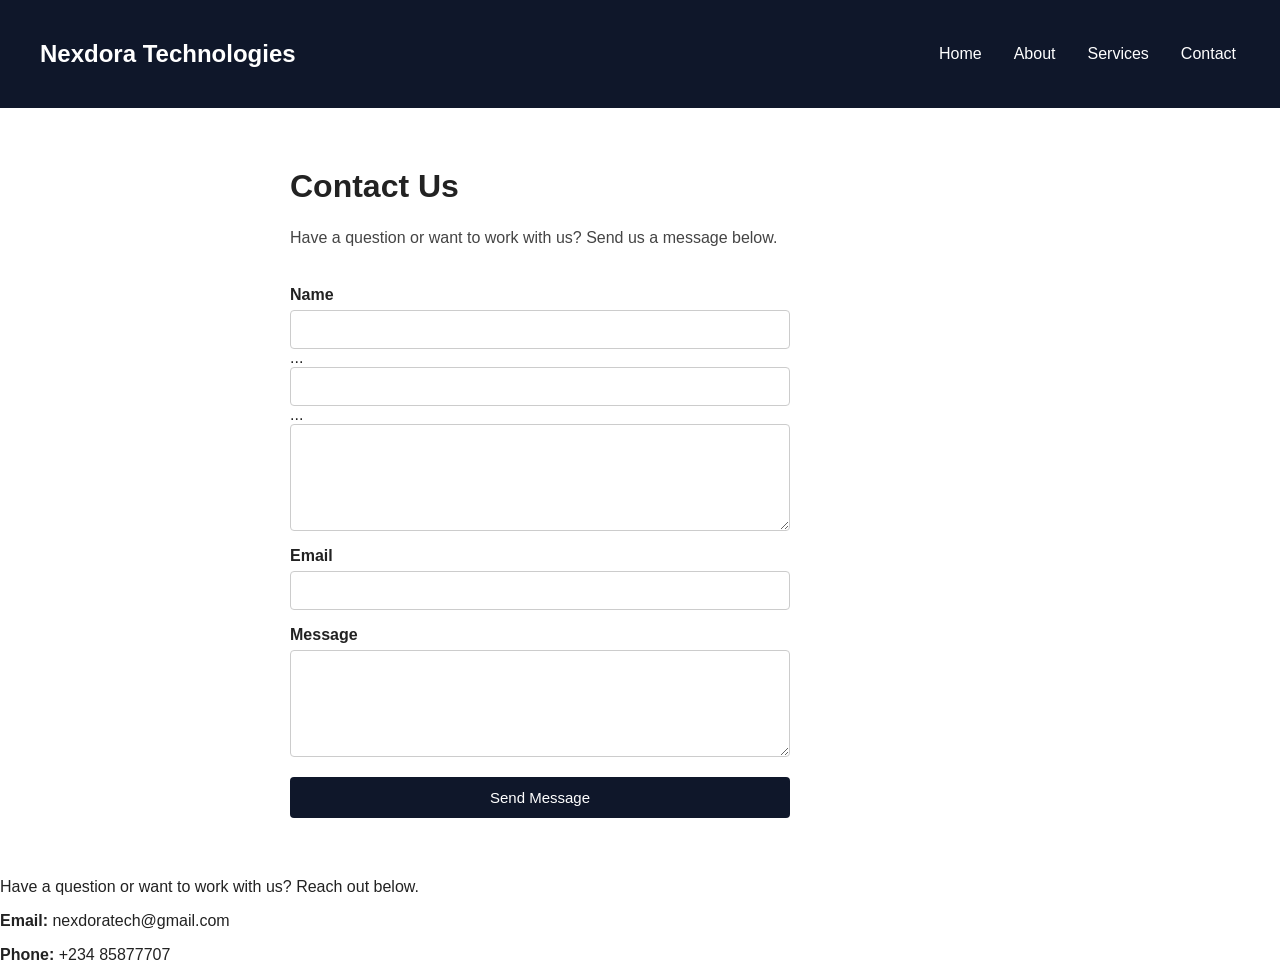
==== contact.html @ 1020e427 "Add files via upload" ====
<!DOCTYPE html>
<html lang="en">
<head>
    <meta charset="UTF-8">
    <meta name="viewport" content="width=device-width, initial-scale=1.0">
    <title>Contact - Nexdora Technologies</title>
    <link rel="stylesheet" href="style.css">
</head>
<body>

    <nav>
        <h2>Nexdora Technologies</h2>
        <a href="index.html">Home</a>
        <a href="about.html">About</a>
        <a href="services.html">Services</a>
        <a href="contact.html">Contact</a>
    </nav>

    <div class="page-content">
    <h1>Contact Us</h1>
    <p>Have a question or want to work with us? Send us a message below.</p>

    <form id="contact-form" https://formspree.io/f/xljdbnqd>
        <label for="name">Name</label>
        <input type="text" id="name" name="name" required>
...
<input type="email" id="email" name="email" required>
...
<textarea id="message" name="message" rows="5" required></textarea>

        <label for="email">Email</label>
        <input type="email" id="email" required>

        <label for="message">Message</label>
        <textarea id="message" rows="5" required></textarea>

        <button type="submit">Send Message</button>
    </form>

    <p id="form-status"></p>
</div>
            <p>Have a question or want to work with us? Reach out below.</p>

        <p><strong>Email:</strong> nexdoratech@gmail.com</p>
        <p><strong>Phone:</strong> +234 85877707</p>
    </div>
<script>
    const form = document.getElementById('contact-form');
    const status = document.getElementById('form-status');

    form.addEventListener('submit', async function(event) {
        event.preventDefault();

        const formData = new FormData(form);

        try {
            const response = await fetch(form.action, {
                method: 'POST',
                body: formData,
                headers: { 'Accept': 'application/json' }
            });

            if (response.ok) {
                status.textContent = "Thanks! Your message has been sent.";
                form.reset();
            } else {
                status.textContent = "Something went wrong. Please try again.";
            }
        } catch (error) {
            status.textContent = "Something went wrong. Please try again.";
        }
    });
</script>
</body>
</html>
---- style.css ----
body {
    margin: 0;
    font-family: Arial, sans-serif;
    color: #222;
}

nav {
    display: flex;
    align-items: center;
    gap: 24px;
    padding: 20px 40px;
    background-color: #0f172a;
}

nav h2 {
    color: white;
    margin-right: auto;
}

nav a {
    color: white;
    text-decoration: none;
    padding: 8px 4px;
    transition: color 0.2s;
}

nav a:hover {
    color: #38bdf8;
}

.hero {
    text-align: center;
    padding: 100px 20px;
    background-color: #f1f5f9;
}

.hero h1 {
    font-size: 42px;
    margin-bottom: 16px;
}

.hero p {
    font-size: 18px;
    color: #555;
}
.page-content {
    max-width: 700px;
    margin: 60px auto;
    padding: 0 20px;
}

.page-content h1 {
    font-size: 32px;
    margin-bottom: 20px;
}

.page-content h2 {
    font-size: 22px;
    margin-top: 30px;
    margin-bottom: 10px;
}

.page-content p {
    line-height: 1.6;
    color: #444;
}
.service-item {
    margin-bottom: 30px;
    padding-bottom: 30px;
    border-bottom: 1px solid #ddd;
}

.service-item h2 {
    margin-bottom: 8px;
}
@media (max-width: 700px) {
    nav {
        flex-wrap: wrap;
        gap: 14px;
        padding: 16px 20px;
    }

    nav h2 {
        margin-right: 0;
        width: 100%;
    }

    .hero h1 {
        font-size: 28px;
    }

    .hero p {
        font-size: 16px;
    }

    .page-content {
        margin: 30px auto;
    }
}
form {
    display: flex;
    flex-direction: column;
    max-width: 500px;
    margin-top: 20px;
}

form label {
    margin-top: 16px;
    margin-bottom: 6px;
    font-weight: bold;
}

form input,
form textarea {
    padding: 10px;
    border: 1px solid #ccc;
    border-radius: 4px;
    font-family: inherit;
    font-size: 15px;
}

form button {
    margin-top: 20px;
    padding: 12px;
    background-color: #0f172a;
    color: white;
    border: none;
    border-radius: 4px;
    font-size: 15px;
    cursor: pointer;
}

form button:hover {
    background-color: #1e293b;
}

#form-status {
    margin-top: 16px;
    font-weight: bold;
    color: #16a34a;
}
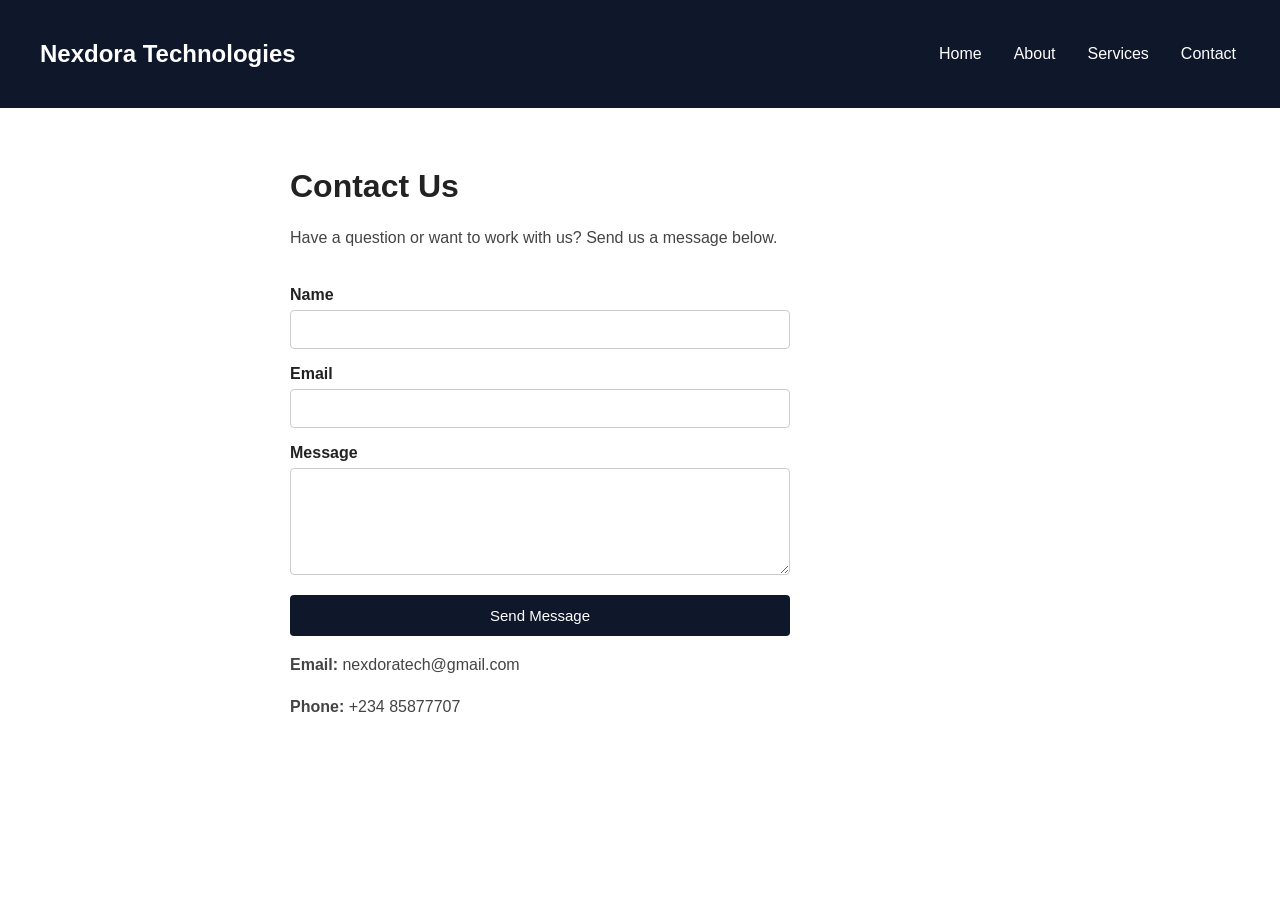
==== commit 679f0011: "Fix contact form action URL and structure" ====
--- a/contact.html
+++ b/contact.html
@@ -17,59 +17,54 @@
     </nav>
 
     <div class="page-content">
-    <h1>Contact Us</h1>
-    <p>Have a question or want to work with us? Send us a message below.</p>
+        <h1>Contact Us</h1>
+        <p>Have a question or want to work with us? Send us a message below.</p>
 
-    <form id="contact-form" https://formspree.io/f/xljdbnqd>
-        <label for="name">Name</label>
-        <input type="text" id="name" name="name" required>
-...
-<input type="email" id="email" name="email" required>
-...
-<textarea id="message" name="message" rows="5" required></textarea>
+        <form id="contact-form" action="https://formspree.io/f/xLjdbnqd" method="POST">
+            <label for="name">Name</label>
+            <input type="text" id="name" name="name" required>
 
-        <label for="email">Email</label>
-        <input type="email" id="email" required>
+            <label for="email">Email</label>
+            <input type="email" id="email" name="email" required>
 
-        <label for="message">Message</label>
-        <textarea id="message" rows="5" required></textarea>
+            <label for="message">Message</label>
+            <textarea id="message" name="message" rows="5" required></textarea>
 
-        <button type="submit">Send Message</button>
-    </form>
+            <button type="submit">Send Message</button>
+        </form>
 
-    <p id="form-status"></p>
-</div>
-            <p>Have a question or want to work with us? Reach out below.</p>
+        <p id="form-status"></p>
 
         <p><strong>Email:</strong> nexdoratech@gmail.com</p>
         <p><strong>Phone:</strong> +234 85877707</p>
     </div>
-<script>
-    const form = document.getElementById('contact-form');
-    const status = document.getElementById('form-status');
 
-    form.addEventListener('submit', async function(event) {
-        event.preventDefault();
+    <script>
+        const form = document.getElementById('contact-form');
+        const status = document.getElementById('form-status');
 
-        const formData = new FormData(form);
+        form.addEventListener('submit', async function(event) {
+            event.preventDefault();
 
-        try {
-            const response = await fetch(form.action, {
-                method: 'POST',
-                body: formData,
-                headers: { 'Accept': 'application/json' }
-            });
+            const formData = new FormData(form);
 
-            if (response.ok) {
-                status.textContent = "Thanks! Your message has been sent.";
-                form.reset();
-            } else {
+            try {
+                const response = await fetch(form.action, {
+                    method: 'POST',
+                    body: formData,
+                    headers: { 'Accept': 'application/json' }
+                });
+
+                if (response.ok) {
+                    status.textContent = "Thanks! Your message has been sent.";
+                    form.reset();
+                } else {
+                    status.textContent = "Something went wrong. Please try again.";
+                }
+            } catch (error) {
                 status.textContent = "Something went wrong. Please try again.";
             }
-        } catch (error) {
-            status.textContent = "Something went wrong. Please try again.";
-        }
-    });
-</script>
+        });
+    </script>
 </body>
-</html>+</html>
